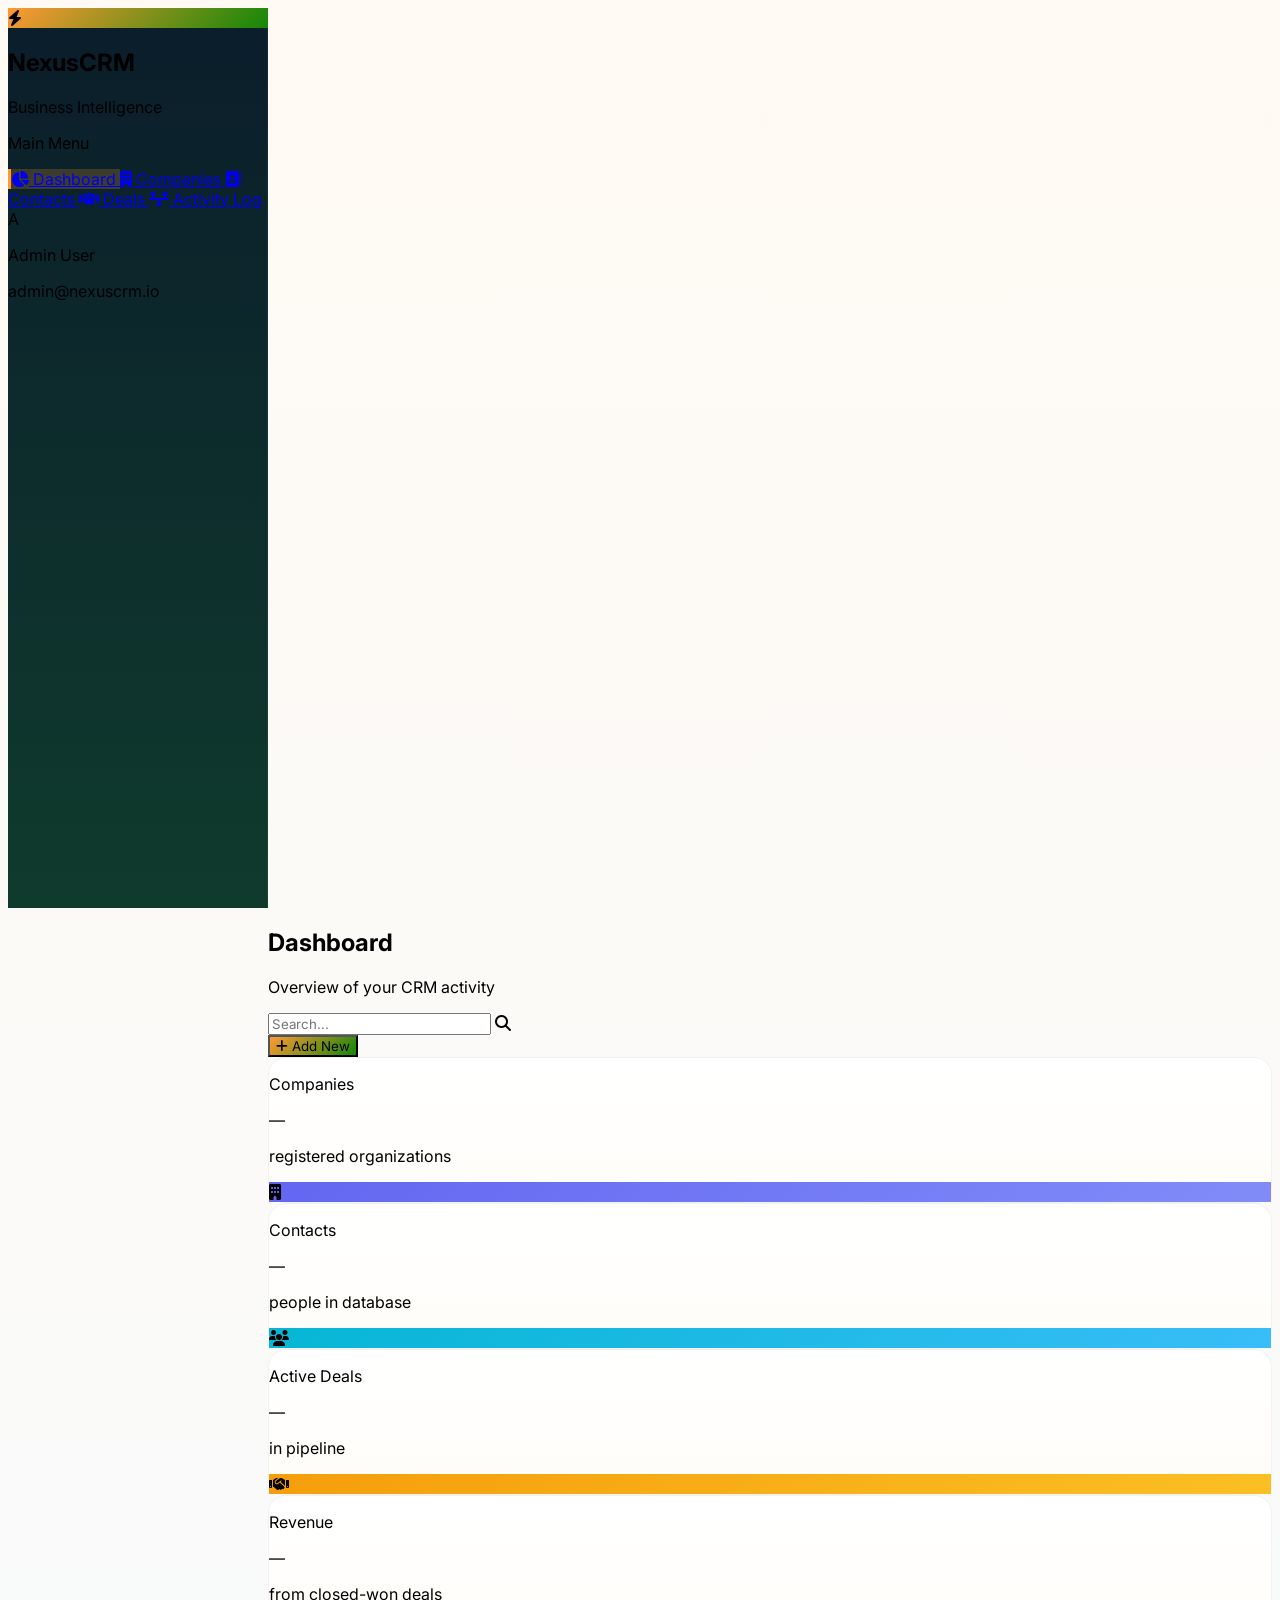
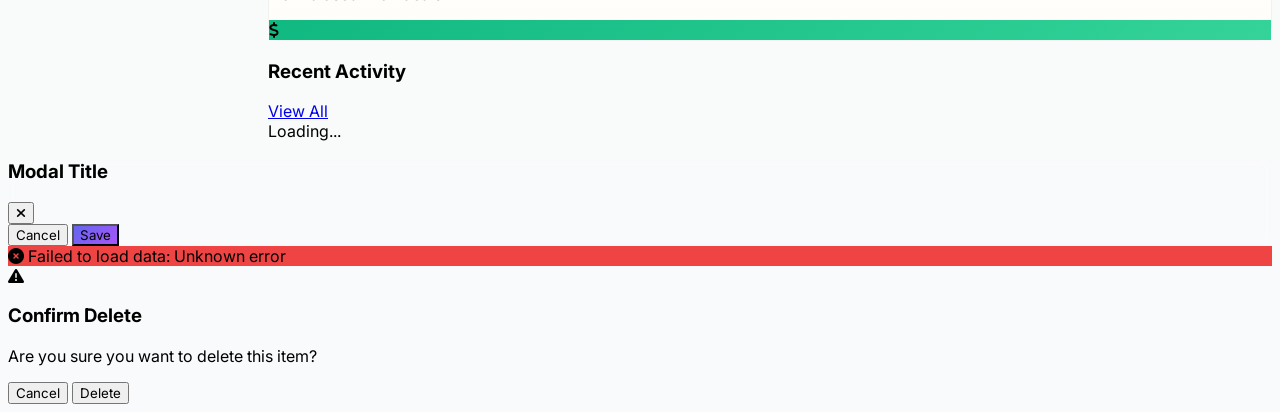
==== templates/index.html @ a03ee88f "Add NexusCRM application Co-authored-by: Copilot <223556219+Copilot@users.noreply.github.com>" ====
<!DOCTYPE html>
<html lang="en">
<head>
  <meta charset="UTF-8" />
  <meta name="viewport" content="width=device-width, initial-scale=1.0" />
  <title>NexusCRM — Customer Relationship Management</title>
  <meta name="description" content="NexusCRM is a modern customer relationship management platform to manage companies, contacts, deals, and interactions in one place." />
  <script src="/static/tailwind.js"></script>
  <link rel="stylesheet" href="/static/fontawesome.min.css" />
  <style>
    @import url('https://fonts.googleapis.com/css2?family=Inter:wght@300;400;500;600;700;800&display=swap');
  </style>
  <style>
    * { font-family: 'Inter', sans-serif; }
    :root {
      --sidebar-w: 260px;
      --accent: #ff9933;
      --accent-light: #ffd29a;
      --accent-dark: #d97706;
      --accent-green: #138808;
      --accent-ink: #1f2937;
    }
    body { background: linear-gradient(180deg, #fffaf3 0%, #f8fafc 100%); }
    #sidebar { width: var(--sidebar-w); min-height: 100vh; background: linear-gradient(180deg, #0b1d2b 0%, #0f3b2d 100%); box-shadow: inset -1px 0 0 rgba(255,255,255,0.06); }
    .nav-item { transition: all 0.2s ease; }
    .nav-item:hover, .nav-item.active { background: rgba(255,153,51,0.16); border-left: 3px solid var(--accent); }
    .nav-item.active { background: rgba(255,153,51,0.2); }
    .stat-card { background: linear-gradient(180deg, #ffffff 0%, #fffdf9 100%); border: 1px solid rgba(15,23,42,0.05); border-radius: 18px; transition: transform 0.2s, box-shadow 0.2s; }
    .stat-card:hover { transform: translateY(-3px); box-shadow: 0 15px 30px rgba(15,23,42,0.09); }
    .section { display: none; }
    .section.active { display: block; }
    /* Kanban */
    .kanban-col { min-height: 400px; transition: background 0.2s; }
    .kanban-col.drag-over { background: rgba(255,153,51,0.08) !important; border: 2px dashed var(--accent) !important; }
    .deal-card { cursor: grab; transition: transform 0.15s, box-shadow 0.15s; }
    .deal-card:hover { transform: translateY(-2px); box-shadow: 0 8px 22px rgba(15,23,42,0.1); }
    .deal-card.dragging { opacity: 0.4; cursor: grabbing; }
    /* Modal */
    #modal-overlay { backdrop-filter: blur(4px); }
    .modal-box { animation: slideUp 0.25s ease; }
    @keyframes slideUp { from { opacity:0; transform:translateY(20px); } to { opacity:1; transform:translateY(0); } }
    /* Table */
    .data-table th { font-size: 0.7rem; letter-spacing: 0.08em; text-transform: uppercase; }
    .data-table tbody tr { transition: background 0.15s; }
    .data-table tbody tr:hover { background: #fffaf2; }
    /* Scrollbar */
    ::-webkit-scrollbar { width: 6px; height: 6px; }
    ::-webkit-scrollbar-track { background: #f8fafc; }
    ::-webkit-scrollbar-thumb { background: #fbbf75; border-radius: 3px; }
    /* Toast */
    #toast { transition: all 0.3s ease; }
    /* Input focus */
    input:focus, select:focus, textarea:focus { outline: none; box-shadow: 0 0 0 3px rgba(255,153,51,0.15); }
    /* Interaction timeline */
    .timeline-item::before { content: ''; position: absolute; left: 19px; top: 48px; bottom: -12px; width: 2px; background: #f5d3a7; }
    .timeline-item:last-child::before { display: none; }
    /* Badge */
    .stage-badge { font-size: 0.65rem; font-weight: 600; letter-spacing: 0.05em; padding: 2px 8px; border-radius: 999px; }
  </style>
</head>
<body class="flex">

<!-- ═══════════════════════════════════════════════════
     SIDEBAR
═══════════════════════════════════════════════════ -->
<aside id="sidebar" class="fixed top-0 left-0 z-30 flex flex-col" style="width:var(--sidebar-w); height:100vh;">
  <!-- Logo -->
  <div class="px-6 py-6 border-b border-white/10">
    <div class="flex items-center gap-3">
      <div class="w-9 h-9 rounded-xl flex items-center justify-center" style="background:linear-gradient(135deg,#ff9933,#138808)">
        <i class="fa-solid fa-bolt text-white text-sm"></i>
      </div>
      <div>
        <h1 class="text-white font-bold text-lg leading-none">NexusCRM</h1>
        <p class="text-indigo-300 text-xs mt-0.5">Business Intelligence</p>
      </div>
    </div>
  </div>

  <!-- Nav -->
  <nav class="flex-1 px-3 py-4 space-y-1 overflow-y-auto">
    <p class="text-indigo-400 text-xs font-semibold px-3 pb-2 uppercase tracking-widest">Main Menu</p>
    <a href="#" class="nav-item active flex items-center gap-3 px-3 py-2.5 rounded-xl text-white text-sm font-medium" data-section="dashboard" id="nav-dashboard">
      <i class="fa-solid fa-chart-pie w-5 text-indigo-400"></i> Dashboard
    </a>
    <a href="#" class="nav-item flex items-center gap-3 px-3 py-2.5 rounded-xl text-slate-300 text-sm font-medium hover:text-white" data-section="companies" id="nav-companies">
      <i class="fa-solid fa-building w-5 text-indigo-400"></i> Companies
    </a>
    <a href="#" class="nav-item flex items-center gap-3 px-3 py-2.5 rounded-xl text-slate-300 text-sm font-medium hover:text-white" data-section="contacts" id="nav-contacts">
      <i class="fa-solid fa-address-book w-5 text-indigo-400"></i> Contacts
    </a>
    <a href="#" class="nav-item flex items-center gap-3 px-3 py-2.5 rounded-xl text-slate-300 text-sm font-medium hover:text-white" data-section="deals" id="nav-deals">
      <i class="fa-solid fa-handshake w-5 text-indigo-400"></i> Deals
    </a>
    <a href="#" class="nav-item flex items-center gap-3 px-3 py-2.5 rounded-xl text-slate-300 text-sm font-medium hover:text-white" data-section="interactions" id="nav-interactions">
      <i class="fa-solid fa-timeline w-5 text-indigo-400"></i> Activity Log
    </a>
  </nav>

  <!-- Footer -->
  <div class="px-4 py-4 border-t border-white/10">
    <div class="flex items-center gap-3 px-2">
      <div class="w-8 h-8 rounded-full bg-indigo-500 flex items-center justify-center text-white text-sm font-bold">A</div>
      <div class="flex-1 min-w-0">
        <p class="text-white text-sm font-medium truncate">Admin User</p>
        <p class="text-indigo-400 text-xs truncate">admin@nexuscrm.io</p>
      </div>
    </div>
  </div>
</aside>

<!-- ═══════════════════════════════════════════════════
     MAIN CONTENT
═══════════════════════════════════════════════════ -->
<main class="flex-1 flex flex-col min-h-screen" style="margin-left:var(--sidebar-w);">
  <!-- Top Bar -->
  <header class="sticky top-0 z-20 bg-white border-b border-slate-200 px-8 py-4 flex items-center justify-between">
    <div>
      <h2 id="page-title" class="text-xl font-bold text-slate-800">Dashboard</h2>
      <p id="page-subtitle" class="text-xs text-slate-500 mt-0.5">Overview of your CRM activity</p>
    </div>
    <div class="flex items-center gap-3">
      <div class="relative">
        <input id="global-search" type="text" placeholder="Search..." class="pl-9 pr-4 py-2 text-sm border border-slate-200 rounded-xl bg-slate-50 text-slate-700 w-52 focus:bg-white transition-all" />
        <i class="fa-solid fa-magnifying-glass absolute left-3 top-1/2 -translate-y-1/2 text-slate-400 text-xs"></i>
      </div>
      <button id="btn-quick-add" class="flex items-center gap-2 px-4 py-2 text-sm font-semibold text-white rounded-xl transition-all hover:opacity-90 active:scale-95" style="background:linear-gradient(135deg,#ff9933,#138808)">
        <i class="fa-solid fa-plus text-xs"></i> Add New
      </button>
    </div>
  </header>

  <div class="flex-1 p-8">

    <!-- ─── DASHBOARD SECTION ─────────────────────────── -->
    <section id="section-dashboard" class="section active">
      <!-- Stat Cards -->
      <div class="grid grid-cols-1 sm:grid-cols-2 xl:grid-cols-4 gap-5 mb-8">
        <div class="stat-card p-6 shadow-sm">
          <div class="flex items-start justify-between">
            <div>
              <p class="text-xs font-semibold text-slate-500 uppercase tracking-wider">Companies</p>
              <p id="stat-companies" class="text-3xl font-bold text-slate-800 mt-1">—</p>
              <p class="text-xs text-slate-400 mt-1">registered organizations</p>
            </div>
            <div class="w-12 h-12 rounded-2xl flex items-center justify-center" style="background:linear-gradient(135deg,#6366f1,#818cf8)">
              <i class="fa-solid fa-building text-white"></i>
            </div>
          </div>
        </div>
        <div class="stat-card p-6 shadow-sm">
          <div class="flex items-start justify-between">
            <div>
              <p class="text-xs font-semibold text-slate-500 uppercase tracking-wider">Contacts</p>
              <p id="stat-contacts" class="text-3xl font-bold text-slate-800 mt-1">—</p>
              <p class="text-xs text-slate-400 mt-1">people in database</p>
            </div>
            <div class="w-12 h-12 rounded-2xl flex items-center justify-center" style="background:linear-gradient(135deg,#06b6d4,#38bdf8)">
              <i class="fa-solid fa-users text-white"></i>
            </div>
          </div>
        </div>
        <div class="stat-card p-6 shadow-sm">
          <div class="flex items-start justify-between">
            <div>
              <p class="text-xs font-semibold text-slate-500 uppercase tracking-wider">Active Deals</p>
              <p id="stat-deals" class="text-3xl font-bold text-slate-800 mt-1">—</p>
              <p class="text-xs text-slate-400 mt-1">in pipeline</p>
            </div>
            <div class="w-12 h-12 rounded-2xl flex items-center justify-center" style="background:linear-gradient(135deg,#f59e0b,#fbbf24)">
              <i class="fa-solid fa-handshake text-white"></i>
            </div>
          </div>
        </div>
        <div class="stat-card p-6 shadow-sm">
          <div class="flex items-start justify-between">
            <div>
              <p class="text-xs font-semibold text-slate-500 uppercase tracking-wider">Revenue</p>
              <p id="stat-revenue" class="text-3xl font-bold text-slate-800 mt-1">—</p>
              <p class="text-xs text-slate-400 mt-1">from closed-won deals</p>
            </div>
            <div class="w-12 h-12 rounded-2xl flex items-center justify-center" style="background:linear-gradient(135deg,#10b981,#34d399)">
              <i class="fa-solid fa-dollar-sign text-white"></i>
            </div>
          </div>
        </div>
      </div>

      <!-- Recent Activity -->
      <div class="bg-white rounded-2xl shadow-sm overflow-hidden">
        <div class="px-6 py-4 border-b border-slate-100 flex items-center justify-between">
          <h3 class="font-semibold text-slate-800">Recent Activity</h3>
          <a href="#" class="text-indigo-600 text-xs font-medium hover:underline" data-section="interactions" onclick="navigateTo('interactions');return false;">View All</a>
        </div>
        <div id="recent-interactions-list" class="divide-y divide-slate-50">
          <div class="px-6 py-8 text-center text-slate-400 text-sm">Loading...</div>
        </div>
      </div>
    </section>

    <!-- ─── COMPANIES SECTION ──────────────────────────── -->
    <section id="section-companies" class="section">
      <div class="bg-white rounded-2xl shadow-sm overflow-hidden">
        <div class="px-6 py-4 border-b border-slate-100 flex items-center justify-between flex-wrap gap-3">
          <div class="flex items-center gap-3">
            <input id="companies-search" type="text" placeholder="Search companies..." class="pl-4 pr-4 py-2 text-sm border border-slate-200 rounded-xl bg-slate-50 w-60" />
          </div>
          <button id="btn-add-company" class="flex items-center gap-2 px-4 py-2 text-sm font-semibold text-white rounded-xl hover:opacity-90" style="background:#6366f1">
            <i class="fa-solid fa-plus text-xs"></i> Add Company
          </button>
        </div>
        <div class="overflow-x-auto">
          <table class="data-table w-full text-sm text-left">
            <thead class="bg-slate-50 text-slate-500">
              <tr>
                <th class="px-6 py-3 font-semibold">Company</th>
                <th class="px-6 py-3 font-semibold">Industry</th>
                <th class="px-6 py-3 font-semibold">Email</th>
                <th class="px-6 py-3 font-semibold">Phone</th>
                <th class="px-6 py-3 font-semibold">Website</th>
                <th class="px-6 py-3 font-semibold">Added</th>
                <th class="px-6 py-3 font-semibold text-right">Actions</th>
              </tr>
            </thead>
            <tbody id="companies-tbody" class="text-slate-700"></tbody>
          </table>
        </div>
        <div id="companies-empty" class="hidden px-6 py-12 text-center text-slate-400">
          <i class="fa-solid fa-building text-4xl mb-3 text-slate-200"></i>
          <p class="font-medium">No companies found</p>
          <p class="text-xs mt-1">Click "Add Company" to get started</p>
        </div>
      </div>
    </section>

    <!-- ─── CONTACTS SECTION ───────────────────────────── -->
    <section id="section-contacts" class="section">
      <div class="bg-white rounded-2xl shadow-sm overflow-hidden">
        <div class="px-6 py-4 border-b border-slate-100 flex items-center justify-between flex-wrap gap-3">
          <input id="contacts-search" type="text" placeholder="Search contacts..." class="pl-4 pr-4 py-2 text-sm border border-slate-200 rounded-xl bg-slate-50 w-60" />
          <button id="btn-add-contact" class="flex items-center gap-2 px-4 py-2 text-sm font-semibold text-white rounded-xl hover:opacity-90" style="background:#6366f1">
            <i class="fa-solid fa-plus text-xs"></i> Add Contact
          </button>
        </div>
        <div class="overflow-x-auto">
          <table class="data-table w-full text-sm text-left">
            <thead class="bg-slate-50 text-slate-500">
              <tr>
                <th class="px-6 py-3 font-semibold">Name</th>
                <th class="px-6 py-3 font-semibold">Company</th>
                <th class="px-6 py-3 font-semibold">Position</th>
                <th class="px-6 py-3 font-semibold">Email</th>
                <th class="px-6 py-3 font-semibold">Phone</th>
                <th class="px-6 py-3 font-semibold">Added</th>
                <th class="px-6 py-3 font-semibold text-right">Actions</th>
              </tr>
            </thead>
            <tbody id="contacts-tbody" class="text-slate-700"></tbody>
          </table>
        </div>
        <div id="contacts-empty" class="hidden px-6 py-12 text-center text-slate-400">
          <i class="fa-solid fa-address-book text-4xl mb-3 text-slate-200"></i>
          <p class="font-medium">No contacts found</p>
        </div>
      </div>
    </section>

    <!-- ─── DEALS SECTION ──────────────────────────────── -->
    <section id="section-deals" class="section">
      <div class="flex items-center justify-between mb-5">
        <div class="flex items-center gap-2 bg-white rounded-xl p-1 shadow-sm border border-slate-200">
          <button id="btn-kanban-view" onclick="setDealsView('kanban')" class="px-4 py-1.5 text-sm rounded-lg font-medium transition-all bg-indigo-600 text-white">
            <i class="fa-solid fa-table-columns mr-1.5"></i>Kanban
          </button>
          <button id="btn-table-view" onclick="setDealsView('table')" class="px-4 py-1.5 text-sm rounded-lg font-medium transition-all text-slate-500 hover:bg-slate-100">
            <i class="fa-solid fa-table-list mr-1.5"></i>Table
          </button>
        </div>
        <button id="btn-add-deal" class="flex items-center gap-2 px-4 py-2 text-sm font-semibold text-white rounded-xl hover:opacity-90" style="background:#6366f1">
          <i class="fa-solid fa-plus text-xs"></i> Add Deal
        </button>
      </div>

      <!-- Kanban Board -->
      <div id="deals-kanban" class="grid grid-cols-5 gap-4 overflow-x-auto pb-4">
        <!-- Populated by JS -->
      </div>

      <!-- Table View -->
      <div id="deals-table-view" class="hidden bg-white rounded-2xl shadow-sm overflow-hidden">
        <div class="overflow-x-auto">
          <table class="data-table w-full text-sm text-left">
            <thead class="bg-slate-50 text-slate-500">
              <tr>
                <th class="px-6 py-3 font-semibold">Deal Title</th>
                <th class="px-6 py-3 font-semibold">Company</th>
                <th class="px-6 py-3 font-semibold">Contact</th>
                <th class="px-6 py-3 font-semibold">Value</th>
                <th class="px-6 py-3 font-semibold">Stage</th>
                <th class="px-6 py-3 font-semibold">Close Date</th>
                <th class="px-6 py-3 font-semibold text-right">Actions</th>
              </tr>
            </thead>
            <tbody id="deals-tbody" class="text-slate-700"></tbody>
          </table>
        </div>
      </div>
    </section>

    <!-- ─── INTERACTIONS SECTION ───────────────────────── -->
    <section id="section-interactions" class="section">
      <div class="flex items-center justify-between mb-5">
        <div class="flex items-center gap-2 flex-wrap">
          <span class="text-sm text-slate-500 font-medium">Filter:</span>
          <button class="filter-btn px-3 py-1.5 text-xs font-semibold rounded-full bg-indigo-600 text-white" data-filter="all">All</button>
          <button class="filter-btn px-3 py-1.5 text-xs font-semibold rounded-full bg-white text-slate-600 border border-slate-200 hover:bg-slate-50" data-filter="call"><i class="fa-solid fa-phone mr-1"></i>Call</button>
          <button class="filter-btn px-3 py-1.5 text-xs font-semibold rounded-full bg-white text-slate-600 border border-slate-200 hover:bg-slate-50" data-filter="email"><i class="fa-solid fa-envelope mr-1"></i>Email</button>
          <button class="filter-btn px-3 py-1.5 text-xs font-semibold rounded-full bg-white text-slate-600 border border-slate-200 hover:bg-slate-50" data-filter="meeting"><i class="fa-solid fa-video mr-1"></i>Meeting</button>
          <button class="filter-btn px-3 py-1.5 text-xs font-semibold rounded-full bg-white text-slate-600 border border-slate-200 hover:bg-slate-50" data-filter="note"><i class="fa-solid fa-note-sticky mr-1"></i>Note</button>
        </div>
        <button id="btn-add-interaction" class="flex items-center gap-2 px-4 py-2 text-sm font-semibold text-white rounded-xl hover:opacity-90" style="background:#6366f1">
          <i class="fa-solid fa-plus text-xs"></i> Log Activity
        </button>
      </div>
      <div id="interactions-timeline" class="space-y-2 max-w-4xl"></div>
      <div id="interactions-empty" class="hidden text-center py-16 text-slate-400">
        <i class="fa-solid fa-timeline text-5xl mb-4 text-slate-200"></i>
        <p class="font-medium text-slate-500">No activity logged yet</p>
      </div>
    </section>

  </div><!-- /p-8 -->
</main>

<!-- ═══════════════════════════════════════════════════
     MODAL OVERLAY
═══════════════════════════════════════════════════ -->
<div id="modal-overlay" class="fixed inset-0 z-50 hidden bg-black/40 flex items-center justify-center p-4">
  <div id="modal-box" class="modal-box bg-white rounded-2xl shadow-2xl w-full max-w-lg max-h-[90vh] flex flex-col">
    <div class="px-6 py-4 border-b border-slate-100 flex items-center justify-between">
      <h3 id="modal-title" class="text-lg font-bold text-slate-800">Modal Title</h3>
      <button id="modal-close" class="w-8 h-8 rounded-full bg-slate-100 hover:bg-slate-200 flex items-center justify-center text-slate-500 transition-colors">
        <i class="fa-solid fa-xmark"></i>
      </button>
    </div>
    <div id="modal-body" class="px-6 py-5 overflow-y-auto flex-1 space-y-4">
      <!-- Dynamic form content -->
    </div>
    <div class="px-6 py-4 border-t border-slate-100 flex gap-3 justify-end">
      <button id="modal-cancel" class="px-5 py-2 text-sm font-medium text-slate-600 bg-slate-100 rounded-xl hover:bg-slate-200 transition-colors">Cancel</button>
      <button id="modal-submit" class="px-5 py-2 text-sm font-semibold text-white rounded-xl hover:opacity-90 transition-all active:scale-95" style="background:linear-gradient(135deg,#6366f1,#a855f7)">Save</button>
    </div>
  </div>
</div>

<!-- ═══════════════════════════════════════════════════
     TOAST NOTIFICATION
═══════════════════════════════════════════════════ -->
<div id="toast" class="fixed bottom-6 right-6 z-[100] hidden">
  <div id="toast-inner" class="flex items-center gap-3 px-5 py-3 rounded-2xl shadow-xl text-sm font-medium text-white min-w-[220px]">
    <i id="toast-icon" class="fa-solid"></i>
    <span id="toast-msg"></span>
  </div>
</div>

<!-- ═══════════════════════════════════════════════════
     CONFIRM DIALOG
═══════════════════════════════════════════════════ -->
<div id="confirm-overlay" class="fixed inset-0 z-[60] hidden bg-black/40 flex items-center justify-center p-4">
  <div class="bg-white rounded-2xl shadow-2xl w-full max-w-sm p-6 text-center" style="animation:slideUp 0.2s ease">
    <div class="w-14 h-14 bg-red-100 rounded-full flex items-center justify-center mx-auto mb-4">
      <i class="fa-solid fa-triangle-exclamation text-red-500 text-xl"></i>
    </div>
    <h3 class="font-bold text-slate-800 text-lg mb-1">Confirm Delete</h3>
    <p id="confirm-msg" class="text-slate-500 text-sm mb-6">Are you sure you want to delete this item?</p>
    <div class="flex gap-3 justify-center">
      <button id="confirm-cancel" class="px-5 py-2 rounded-xl text-sm font-medium bg-slate-100 text-slate-700 hover:bg-slate-200">Cancel</button>
      <button id="confirm-ok" class="px-5 py-2 rounded-xl text-sm font-semibold text-white bg-red-500 hover:bg-red-600">Delete</button>
    </div>
  </div>
</div>

<script src="/static/app.js"></script>
</body>
</html>
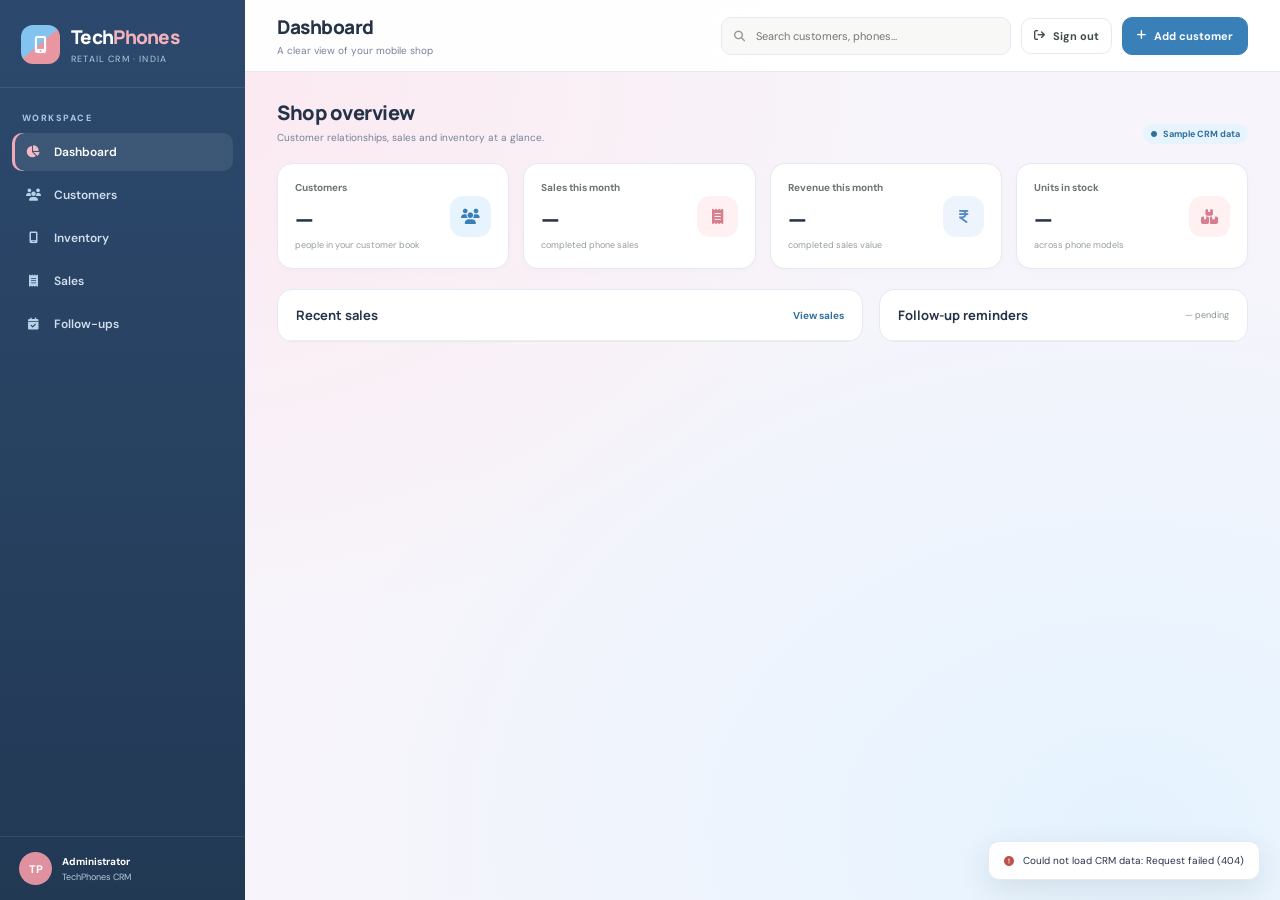
==== commit 884c20db: "Replace CRM app with TechPhones CRM Co-authored-by: Copilot <223556219+Copilot@users.noreply.github." ====
--- a/templates/index.html
+++ b/templates/index.html
@@ -3,383 +3,124 @@
 <head>
   <meta charset="UTF-8" />
   <meta name="viewport" content="width=device-width, initial-scale=1.0" />
-  <title>NexusCRM — Customer Relationship Management</title>
-  <meta name="description" content="NexusCRM is a modern customer relationship management platform to manage companies, contacts, deals, and interactions in one place." />
-  <script src="/static/tailwind.js"></script>
+  <meta name="theme-color" content="#263f60" />
+  <title>TechPhones CRM — Mobile Shop Manager</title>
+  <meta name="description" content="A customer relationship manager for an Indian mobile phone shop." />
   <link rel="stylesheet" href="/static/fontawesome.min.css" />
   <style>
-    @import url('https://fonts.googleapis.com/css2?family=Inter:wght@300;400;500;600;700;800&display=swap');
-  </style>
-  <style>
-    * { font-family: 'Inter', sans-serif; }
-    :root {
-      --sidebar-w: 260px;
-      --accent: #ff9933;
-      --accent-light: #ffd29a;
-      --accent-dark: #d97706;
-      --accent-green: #138808;
-      --accent-ink: #1f2937;
-    }
-    body { background: linear-gradient(180deg, #fffaf3 0%, #f8fafc 100%); }
-    #sidebar { width: var(--sidebar-w); min-height: 100vh; background: linear-gradient(180deg, #0b1d2b 0%, #0f3b2d 100%); box-shadow: inset -1px 0 0 rgba(255,255,255,0.06); }
-    .nav-item { transition: all 0.2s ease; }
-    .nav-item:hover, .nav-item.active { background: rgba(255,153,51,0.16); border-left: 3px solid var(--accent); }
-    .nav-item.active { background: rgba(255,153,51,0.2); }
-    .stat-card { background: linear-gradient(180deg, #ffffff 0%, #fffdf9 100%); border: 1px solid rgba(15,23,42,0.05); border-radius: 18px; transition: transform 0.2s, box-shadow 0.2s; }
-    .stat-card:hover { transform: translateY(-3px); box-shadow: 0 15px 30px rgba(15,23,42,0.09); }
-    .section { display: none; }
-    .section.active { display: block; }
-    /* Kanban */
-    .kanban-col { min-height: 400px; transition: background 0.2s; }
-    .kanban-col.drag-over { background: rgba(255,153,51,0.08) !important; border: 2px dashed var(--accent) !important; }
-    .deal-card { cursor: grab; transition: transform 0.15s, box-shadow 0.15s; }
-    .deal-card:hover { transform: translateY(-2px); box-shadow: 0 8px 22px rgba(15,23,42,0.1); }
-    .deal-card.dragging { opacity: 0.4; cursor: grabbing; }
-    /* Modal */
-    #modal-overlay { backdrop-filter: blur(4px); }
-    .modal-box { animation: slideUp 0.25s ease; }
-    @keyframes slideUp { from { opacity:0; transform:translateY(20px); } to { opacity:1; transform:translateY(0); } }
-    /* Table */
-    .data-table th { font-size: 0.7rem; letter-spacing: 0.08em; text-transform: uppercase; }
-    .data-table tbody tr { transition: background 0.15s; }
-    .data-table tbody tr:hover { background: #fffaf2; }
-    /* Scrollbar */
-    ::-webkit-scrollbar { width: 6px; height: 6px; }
-    ::-webkit-scrollbar-track { background: #f8fafc; }
-    ::-webkit-scrollbar-thumb { background: #fbbf75; border-radius: 3px; }
-    /* Toast */
-    #toast { transition: all 0.3s ease; }
-    /* Input focus */
-    input:focus, select:focus, textarea:focus { outline: none; box-shadow: 0 0 0 3px rgba(255,153,51,0.15); }
-    /* Interaction timeline */
-    .timeline-item::before { content: ''; position: absolute; left: 19px; top: 48px; bottom: -12px; width: 2px; background: #f5d3a7; }
-    .timeline-item:last-child::before { display: none; }
-    /* Badge */
-    .stage-badge { font-size: 0.65rem; font-weight: 600; letter-spacing: 0.05em; padding: 2px 8px; border-radius: 999px; }
+    @import url('https://fonts.googleapis.com/css2?family=DM+Sans:wght@400;500;600;700;800&family=Manrope:wght@500;600;700;800&display=swap');
+    :root{--ink:#17231d;--muted:#758078;--green:#176b45;--deep:#143b2b;--saffron:#f39439;--line:#e9ece6;--canvas:#f7f8f5;--sidebar:245px}
+    *{box-sizing:border-box}body{margin:0;background:var(--canvas);color:var(--ink);font:14px 'DM Sans',sans-serif}button,input,select,textarea{font:inherit}button{cursor:pointer}button:focus-visible,input:focus-visible,select:focus-visible,textarea:focus-visible{outline:3px solid #f3943966;outline-offset:2px}
+    .sidebar{position:fixed;inset:0 auto 0 0;z-index:20;width:var(--sidebar);display:flex;flex-direction:column;background:linear-gradient(180deg,#133929,#102b22);color:white}
+    .brand{display:flex;align-items:center;gap:11px;padding:24px 21px 22px;border-bottom:1px solid #ffffff16}.brand-icon{width:39px;height:39px;display:grid;place-items:center;border-radius:12px;background:linear-gradient(140deg,#f6a04c 0 48%,#13804e 49%);font-size:17px}
+    .brand-name{font:800 19px 'Manrope',sans-serif;letter-spacing:-.7px}.brand-name span{color:#fac184}.brand-sub{margin-top:3px;color:#a6c4b1;font-size:9px;letter-spacing:.13em;text-transform:uppercase}
+    .nav-label{padding:24px 22px 9px;color:#89ad96;font-size:9px;font-weight:800;letter-spacing:.16em;text-transform:uppercase}.nav{display:grid;gap:5px;padding:0 12px}.nav button{width:100%;display:flex;align-items:center;gap:12px;padding:11px 12px;border:0;border-radius:10px;background:transparent;color:#c5d6c9;text-align:left;font-size:12px;font-weight:600;transition:.15s}.nav button i{width:18px;color:#aac7b3;text-align:center}.nav button:hover,.nav button.active{background:#ffffff16;color:#fff}.nav button.active{box-shadow:inset 3px 0 #f4a458}.nav button.active i{color:#ffc17e}
+    .side-spacer{flex:1}.side-info{margin:12px;padding:13px;border:1px solid #ffffff19;border-radius:12px;background:#ffffff09}.side-info-title{font-size:10px;font-weight:700}.side-info p{margin:6px 0 0;color:#a7c0ad;font-size:9px;line-height:1.55}.profile{display:flex;align-items:center;gap:10px;padding:15px 19px;border-top:1px solid #ffffff16}.avatar{width:33px;height:33px;display:grid;place-items:center;border-radius:50%;background:#df9454;color:#fff;font-size:11px;font-weight:800}.profile strong{display:block;font-size:10px}.profile span{display:block;margin-top:3px;color:#a7c0ad;font-size:9px}
+    .main{min-height:100vh;margin-left:var(--sidebar)}.topbar{position:sticky;z-index:10;top:0;height:72px;display:flex;align-items:center;justify-content:space-between;gap:20px;padding:0 32px;border-bottom:1px solid var(--line);background:#ffffffed;backdrop-filter:blur(14px)}.page-title{margin:0;font:800 19px 'Manrope',sans-serif;letter-spacing:-.5px}.page-subtitle{margin:4px 0 0;color:var(--muted);font-size:10px}.top-actions{display:flex;align-items:center;gap:10px}.search-wrap{position:relative;width:min(290px,32vw)}.search-wrap i{position:absolute;top:50%;left:13px;color:#929b94;transform:translateY(-50%);font-size:11px}.search-wrap input{width:100%;height:38px;padding:0 12px 0 34px;border:1px solid var(--line);border-radius:10px;background:#f8f9f6;font-size:11px}.btn-primary,.btn-secondary,.btn-small{display:inline-flex;align-items:center;justify-content:center;gap:8px;border-radius:10px;font-size:11px;font-weight:700;transition:.15s}.btn-primary{min-height:38px;padding:0 14px;border:1px solid var(--green);background:var(--green);color:white}.btn-primary:hover{background:#105335}.btn-secondary{min-height:36px;padding:0 12px;border:1px solid var(--line);background:#fff;color:#405047}.btn-secondary:hover{border-color:#b9cbbd;background:#f8fbf7}.btn-small{min-height:29px;padding:0 9px;border:1px solid var(--line);background:#fff;color:#44554a;font-size:10px}.btn-small:hover{border-color:#a6c4ae;color:var(--green)}.content{max-width:1450px;margin:auto;padding:27px 32px 55px}.section{display:none}.section.active{display:block}.section-head{display:flex;align-items:flex-end;justify-content:space-between;gap:15px;margin-bottom:19px}.section-head h2{margin:0;font:800 20px 'Manrope',sans-serif;letter-spacing:-.5px}.section-head p{margin:5px 0 0;color:var(--muted);font-size:10px}
+    .stats{display:grid;grid-template-columns:repeat(4,minmax(0,1fr));gap:14px;margin-bottom:20px}.stat{display:flex;align-items:center;justify-content:space-between;min-height:105px;padding:17px;border:1px solid var(--line);border-radius:15px;background:#fff;box-shadow:0 2px 6px #17231d05}.stat-label{color:#69766d;font-size:10px;font-weight:700}.stat-value{margin-top:8px;font:800 24px 'Manrope',sans-serif;letter-spacing:-.8px}.stat-note{margin-top:4px;color:#959f97;font-size:9px}.stat-icon{width:41px;height:41px;display:grid;place-items:center;border-radius:13px;background:#edf6ef;color:var(--green);font-size:15px}.stat:nth-child(2) .stat-icon{background:#fff2e6;color:#cb762e}.stat:nth-child(3) .stat-icon{background:#eff2fc;color:#6471c9}.stat:nth-child(4) .stat-icon{background:#fff1ed;color:#c96c4b}
+    .dashboard-grid{display:grid;grid-template-columns:minmax(0,1.35fr) minmax(290px,.85fr);gap:16px}.panel{overflow:hidden;border:1px solid var(--line);border-radius:15px;background:white}.panel-head{display:flex;align-items:center;justify-content:space-between;gap:12px;padding:16px 18px;border-bottom:1px solid #eff0ec}.panel-head h3{margin:0;font:700 13px 'Manrope',sans-serif}.panel-head span{color:#89938c;font-size:9px}.panel-body{padding:0 18px}.sale-row,.follow-row{display:flex;align-items:center;gap:12px;padding:13px 0;border-bottom:1px solid #f0f1ed}.sale-row:last-child,.follow-row:last-child{border-bottom:0}.row-icon{width:34px;height:34px;flex:0 0 34px;display:grid;place-items:center;border-radius:11px;background:#eff6ef;color:var(--green);font-size:12px}.row-main{flex:1;min-width:0}.row-main strong{display:block;overflow:hidden;font-size:10px;text-overflow:ellipsis;white-space:nowrap}.row-main span{display:block;overflow:hidden;margin-top:4px;color:#8a948c;font-size:9px;text-overflow:ellipsis;white-space:nowrap}.row-right{text-align:right}.row-right strong{display:block;font-size:10px}.row-right span{display:block;margin-top:4px;color:#89938c;font-size:9px}.pill{display:inline-flex;align-items:center;padding:4px 8px;border-radius:99px;background:#eff6ef;color:#266946;font-size:9px;font-weight:700}.pill.warning{background:#fff2e5;color:#a76423}.pill.muted{background:#f0f1ee;color:#727a73}.dashboard-alert{display:flex;align-items:center;gap:9px;margin-top:15px;padding:11px 13px;border-radius:10px;background:#fff7ed;color:#875729;font-size:10px}.dashboard-alert[hidden]{display:none}.dashboard-alert i{color:#df9143}
+    .toolbar{display:flex;align-items:center;gap:8px}.toolbar select,.toolbar input{height:35px;padding:0 11px;border:1px solid var(--line);border-radius:9px;background:#fff;color:#4b584e;font-size:10px}.table-wrap{overflow:auto;border:1px solid var(--line);border-radius:14px;background:#fff}.data-table{width:100%;border-collapse:collapse;white-space:nowrap}.data-table th{padding:12px 15px;border-bottom:1px solid var(--line);background:#fbfcfa;color:#849087;text-align:left;font-size:8px;letter-spacing:.12em;text-transform:uppercase}.data-table td{padding:12px 15px;border-bottom:1px solid #f0f1ed;color:#3b4940;font-size:10px}.data-table tbody tr:last-child td{border-bottom:0}.data-table tbody tr:hover{background:#fcfdfb}.table-primary{font-weight:700;color:var(--ink)!important}.table-secondary{margin-top:3px;color:#8a958d;font-size:9px}.table-actions{display:flex;align-items:center;gap:6px}.link-button{padding:0;border:0;background:none;color:var(--green);font-size:10px;font-weight:700}.link-button:hover{text-decoration:underline}.empty{padding:42px 18px;color:#7f8981;text-align:center;font-size:11px}.empty i{display:block;margin-bottom:9px;color:#bdc9be;font-size:22px}.low-stock{color:#bc633f;font-weight:700}
+    .overlay{position:fixed;z-index:40;inset:0;display:grid;place-items:center;padding:18px;background:#10201778;opacity:0;pointer-events:none;transition:opacity .18s}.overlay.open{opacity:1;pointer-events:auto}.modal{width:min(580px,100%);max-height:calc(100vh - 36px);overflow:auto;padding:22px;border:1px solid #edf0eb;border-radius:17px;background:#fff;box-shadow:0 25px 70px #10201735;transform:translateY(8px);transition:transform .18s}.overlay.open .modal{transform:translateY(0)}.modal-head{display:flex;align-items:flex-start;justify-content:space-between;gap:12px;margin-bottom:19px}.modal-head h2{margin:0;font:800 18px 'Manrope',sans-serif}.modal-head p{margin:5px 0 0;color:var(--muted);font-size:10px}.close{width:32px;height:32px;border:0;border-radius:9px;background:#f2f4f0;color:#526057}.form-grid{display:grid;grid-template-columns:1fr 1fr;gap:12px}.field{display:grid;gap:6px}.field.full{grid-column:1/-1}.field label{color:#506056;font-size:9px;font-weight:700}.field input,.field select,.field textarea{width:100%;min-height:38px;padding:9px 10px;border:1px solid #e1e6df;border-radius:9px;background:#fff;color:#243128;font-size:10px}.field textarea{min-height:67px;resize:vertical}.modal-actions{display:flex;justify-content:flex-end;gap:8px;margin-top:18px}.toast{position:fixed;z-index:60;right:20px;bottom:20px;display:flex;align-items:center;gap:9px;max-width:min(360px,calc(100vw - 32px));padding:12px 15px;border:1px solid var(--line);border-radius:11px;background:white;box-shadow:0 9px 30px #17231d1a;font-size:10px;opacity:0;pointer-events:none;transform:translateY(8px);transition:.18s}.toast.show{opacity:1;transform:translateY(0)}.toast i{color:var(--green)}.toast.error i{color:#bd5348}
+    @media(max-width:980px){:root{--sidebar:210px}.content{padding:23px 20px}.topbar{padding:0 20px}.stats{grid-template-columns:repeat(2,minmax(0,1fr))}.dashboard-grid{grid-template-columns:1fr}.side-info{display:none}}
+    @media(max-width:680px){:root{--sidebar:0px}.sidebar{inset:auto 0 0;width:100%;height:62px;flex-direction:row;align-items:center;justify-content:center}.brand,.nav-label,.side-spacer,.side-info,.profile{display:none}.nav{width:100%;grid-template-columns:repeat(5,1fr);gap:0;padding:4px}.nav button{height:52px;flex-direction:column;justify-content:center;gap:3px;padding:4px 2px;border-radius:8px;font-size:8px}.nav button i{font-size:14px}.nav button.active{box-shadow:inset 0 2px #f4a458}.main{padding-bottom:62px}.topbar{height:64px;padding:0 14px}.page-title{font-size:16px}.page-subtitle{font-size:9px}.search-wrap{width:36px}.search-wrap input{height:36px;padding:0;font-size:0;background:transparent}.search-wrap i{left:12px}.search-wrap.open{position:absolute;left:14px;right:112px;width:auto;z-index:3}.search-wrap.open input{padding:0 10px 0 34px;background:white;font-size:10px}.top-actions{gap:7px}.topbar .btn-primary{width:36px;min-width:36px;padding:0;font-size:0}.topbar .btn-primary i{font-size:12px}.topbar #logout-button{width:36px;min-width:36px;padding:0;font-size:0}.topbar #logout-button i{font-size:12px}.content{padding:19px 13px 28px}.stats{gap:9px}.stat{min-height:91px;padding:12px}.stat-value{font-size:20px}.stat-icon{width:34px;height:34px}.section-head{align-items:flex-start}.section-head h2{font-size:18px}.section-head p{max-width:245px;line-height:1.5}.toolbar{flex-wrap:wrap;justify-content:flex-end}.toolbar input{max-width:130px}.data-table th,.data-table td{padding:10px 11px}.form-grid{grid-template-columns:1fr}.field.full{grid-column:auto}.modal{padding:18px}.dashboard-grid{gap:12px}.panel-body{padding:0 12px}.panel-head{padding:14px 13px}}
+    :root{--ink:#253348;--muted:#758399;--green:#397fb8;--deep:#263f60;--saffron:#e996a3;--line:#e4e9f2;--canvas:#f7f5fb}
+    body{background:radial-gradient(ellipse at 12% 8%,#fce8ef 0,transparent 48%),radial-gradient(ellipse at 88% 92%,#e5f3ff 0,transparent 52%),#f7f5fb;background-attachment:fixed}
+    button:focus-visible,input:focus-visible,select:focus-visible,textarea:focus-visible{outline-color:#78b9e866}
+    .sidebar{background:linear-gradient(180deg,#2c496d,#223954)}
+    .brand-icon{background:linear-gradient(140deg,#82c4ef 0 48%,#e996a3 49%)}
+    .brand-name span{color:#f2b1bc}
+    .brand-sub,.side-info p,.profile span{color:#b4cbe0}
+    .nav-label{color:#a7c7e4}
+    .nav button{color:#d1dfed}
+    .nav button i{color:#b6d2e8}
+    .nav button.active{box-shadow:inset 3px 0 #f2a9b5}
+    .nav button.active i{color:#f4bac4}
+    .avatar{background:#df91a0}
+    .btn-primary:hover{background:#2f6f9f}
+    .btn-secondary:hover{border-color:#b9d5ea;background:#f3f9fd}
+    .btn-small:hover{border-color:#b1d3eb}
+    .stat-icon{background:#e8f4fd}
+    .stat:nth-child(2) .stat-icon{background:#fff0f2;color:#d77e8e}
+    .stat:nth-child(3) .stat-icon{background:#edf4fc;color:#5789c5}
+    .stat:nth-child(4) .stat-icon{background:#fff0f2;color:#d77e8e}
+    .row-icon{background:#e8f4fd}
+    .pill{background:#e8f4fd;color:#2f6f9f}
+    .pill.warning{background:#fff0f2;color:#b85f70}
+    .dashboard-alert{background:#fff0f2;color:#9e5261}
+    .dashboard-alert i{color:#d77e8e}
+    .link-button{color:#2f6f9f}
+    .empty i{color:#a9c8e1}
+    .low-stock{color:#b85f70}
+    .toast i{color:#4a98d2}
+    @media(max-width:680px){.nav button.active{box-shadow:inset 0 2px #f2a9b5}}
   </style>
 </head>
-<body class="flex">
+<body>
+  <aside class="sidebar">
+    <div class="brand"><div class="brand-icon"><i class="fa-solid fa-mobile-screen-button"></i></div><div><div class="brand-name">Tech<span>Phones</span></div><div class="brand-sub">Retail CRM · India</div></div></div>
+    <div class="nav-label">Workspace</div>
+    <nav class="nav" aria-label="CRM sections">
+      <button class="active" data-section="dashboard"><i class="fa-solid fa-chart-pie"></i>Dashboard</button>
+      <button data-section="customers"><i class="fa-solid fa-users"></i>Customers</button>
+      <button data-section="inventory"><i class="fa-solid fa-mobile-screen"></i>Inventory</button>
+      <button data-section="sales"><i class="fa-solid fa-receipt"></i>Sales</button>
+      <button data-section="followups"><i class="fa-solid fa-calendar-check"></i>Follow-ups</button>
+    </nav>
+    <div class="side-spacer"></div>
+    <div class="profile"><div class="avatar">TP</div><div><strong>Administrator</strong><span>TechPhones CRM</span></div></div>
+  </aside>
 
-<!-- ═══════════════════════════════════════════════════
-     SIDEBAR
-═══════════════════════════════════════════════════ -->
-<aside id="sidebar" class="fixed top-0 left-0 z-30 flex flex-col" style="width:var(--sidebar-w); height:100vh;">
-  <!-- Logo -->
-  <div class="px-6 py-6 border-b border-white/10">
-    <div class="flex items-center gap-3">
-      <div class="w-9 h-9 rounded-xl flex items-center justify-center" style="background:linear-gradient(135deg,#ff9933,#138808)">
-        <i class="fa-solid fa-bolt text-white text-sm"></i>
+  <main class="main">
+    <header class="topbar">
+      <div><h1 class="page-title" id="page-title">Dashboard</h1><p class="page-subtitle" id="page-subtitle">A clear view of your mobile shop</p></div>
+      <div class="top-actions">
+        <label class="search-wrap" id="search-wrap"><i class="fa-solid fa-magnifying-glass"></i><input id="global-search" type="search" placeholder="Search customers, phones..." aria-label="Search current section" /></label>
+        <button class="btn-secondary" id="logout-button" type="button"><i class="fa-solid fa-arrow-right-from-bracket"></i><span>Sign out</span></button>
+        <button class="btn-primary" id="add-button"><i class="fa-solid fa-plus"></i><span id="add-button-label">Add customer</span></button>
       </div>
-      <div>
-        <h1 class="text-white font-bold text-lg leading-none">NexusCRM</h1>
-        <p class="text-indigo-300 text-xs mt-0.5">Business Intelligence</p>
-      </div>
+    </header>
+
+    <div class="content">
+      <section class="section active" id="section-dashboard">
+        <div class="section-head"><div><h2>Shop overview</h2><p>Customer relationships, sales and inventory at a glance.</p></div><span class="pill"><i class="fa-solid fa-circle" style="font-size:6px;margin-right:6px"></i>Sample CRM data</span></div>
+        <div class="stats">
+          <article class="stat"><div><div class="stat-label">Customers</div><div class="stat-value" id="stat-customers">—</div><div class="stat-note">people in your customer book</div></div><div class="stat-icon"><i class="fa-solid fa-users"></i></div></article>
+          <article class="stat"><div><div class="stat-label">Sales this month</div><div class="stat-value" id="stat-sales">—</div><div class="stat-note">completed phone sales</div></div><div class="stat-icon"><i class="fa-solid fa-receipt"></i></div></article>
+          <article class="stat"><div><div class="stat-label">Revenue this month</div><div class="stat-value" id="stat-revenue">—</div><div class="stat-note">completed sales value</div></div><div class="stat-icon"><i class="fa-solid fa-indian-rupee-sign"></i></div></article>
+          <article class="stat"><div><div class="stat-label">Units in stock</div><div class="stat-value" id="stat-stock">—</div><div class="stat-note" id="stat-stock-note">across phone models</div></div><div class="stat-icon"><i class="fa-solid fa-boxes-stacked"></i></div></article>
+        </div>
+        <div class="dashboard-grid">
+          <article class="panel"><div class="panel-head"><h3>Recent sales</h3><button class="link-button" data-go="sales">View sales</button></div><div class="panel-body" id="recent-sales"></div></article>
+          <article class="panel"><div class="panel-head"><h3>Follow-up reminders</h3><span id="pending-count">— pending</span></div><div class="panel-body" id="upcoming-followups"></div></article>
+        </div>
+        <div class="dashboard-alert" id="stock-alert" hidden><i class="fa-solid fa-triangle-exclamation"></i><span id="stock-alert-text"></span><button class="link-button" data-go="inventory">Check inventory</button></div>
+      </section>
+
+      <section class="section" id="section-customers">
+        <div class="section-head"><div><h2>Customer book</h2><p>Keep customer details, preferences and purchase history together.</p></div><button class="btn-primary" data-action="customer"><i class="fa-solid fa-user-plus"></i> Add customer</button></div>
+        <div class="table-wrap"><table class="data-table"><thead><tr><th>Customer</th><th>Contact</th><th>Location</th><th>Brand interest</th><th>Purchases</th><th>Lifetime value</th><th>Actions</th></tr></thead><tbody id="customers-table"></tbody></table><div class="empty" id="customers-empty" hidden><i class="fa-solid fa-users"></i>No customers match your search.</div></div>
+      </section>
+
+      <section class="section" id="section-inventory">
+        <div class="section-head"><div><h2>Phone inventory</h2><p>Track models, selling prices and available stock at your shop.</p></div><button class="btn-primary" data-action="product"><i class="fa-solid fa-plus"></i> Add phone</button></div>
+        <div class="table-wrap"><table class="data-table"><thead><tr><th>Phone</th><th>Variant</th><th>Price</th><th>Stock</th><th>Display / camera</th><th>Actions</th></tr></thead><tbody id="inventory-table"></tbody></table><div class="empty" id="inventory-empty" hidden><i class="fa-solid fa-box-open"></i>No phones match your search.</div></div>
+      </section>
+
+      <section class="section" id="section-sales">
+        <div class="section-head"><div><h2>Sales register</h2><p>Record phone purchases against customers and keep a sales history.</p></div><button class="btn-primary" data-action="sale"><i class="fa-solid fa-plus"></i> Record sale</button></div>
+        <div class="table-wrap"><table class="data-table"><thead><tr><th>Sale</th><th>Customer</th><th>Phone</th><th>Qty</th><th>Total</th><th>Payment</th><th>Date</th></tr></thead><tbody id="sales-table"></tbody></table><div class="empty" id="sales-empty" hidden><i class="fa-solid fa-receipt"></i>No sales match your search.</div></div>
+      </section>
+
+      <section class="section" id="section-followups">
+        <div class="section-head"><div><h2>Customer follow-ups</h2><p>Plan calls, WhatsApp messages and post-purchase check-ins.</p></div><button class="btn-primary" data-action="followup"><i class="fa-solid fa-calendar-plus"></i> Add follow-up</button></div>
+        <div class="toolbar" style="margin-bottom:12px"><select id="followup-filter" aria-label="Filter follow-ups"><option value="">All reminders</option><option value="Pending">Pending</option><option value="Completed">Completed</option><option value="Cancelled">Cancelled</option></select></div>
+        <div class="table-wrap"><table class="data-table"><thead><tr><th>Due</th><th>Customer</th><th>Activity</th><th>Subject</th><th>Status</th><th>Actions</th></tr></thead><tbody id="followups-table"></tbody></table><div class="empty" id="followups-empty" hidden><i class="fa-solid fa-calendar-check"></i>No follow-ups match your search.</div></div>
+      </section>
     </div>
-  </div>
+  </main>
 
-  <!-- Nav -->
-  <nav class="flex-1 px-3 py-4 space-y-1 overflow-y-auto">
-    <p class="text-indigo-400 text-xs font-semibold px-3 pb-2 uppercase tracking-widest">Main Menu</p>
-    <a href="#" class="nav-item active flex items-center gap-3 px-3 py-2.5 rounded-xl text-white text-sm font-medium" data-section="dashboard" id="nav-dashboard">
-      <i class="fa-solid fa-chart-pie w-5 text-indigo-400"></i> Dashboard
-    </a>
-    <a href="#" class="nav-item flex items-center gap-3 px-3 py-2.5 rounded-xl text-slate-300 text-sm font-medium hover:text-white" data-section="companies" id="nav-companies">
-      <i class="fa-solid fa-building w-5 text-indigo-400"></i> Companies
-    </a>
-    <a href="#" class="nav-item flex items-center gap-3 px-3 py-2.5 rounded-xl text-slate-300 text-sm font-medium hover:text-white" data-section="contacts" id="nav-contacts">
-      <i class="fa-solid fa-address-book w-5 text-indigo-400"></i> Contacts
-    </a>
-    <a href="#" class="nav-item flex items-center gap-3 px-3 py-2.5 rounded-xl text-slate-300 text-sm font-medium hover:text-white" data-section="deals" id="nav-deals">
-      <i class="fa-solid fa-handshake w-5 text-indigo-400"></i> Deals
-    </a>
-    <a href="#" class="nav-item flex items-center gap-3 px-3 py-2.5 rounded-xl text-slate-300 text-sm font-medium hover:text-white" data-section="interactions" id="nav-interactions">
-      <i class="fa-solid fa-timeline w-5 text-indigo-400"></i> Activity Log
-    </a>
-  </nav>
-
-  <!-- Footer -->
-  <div class="px-4 py-4 border-t border-white/10">
-    <div class="flex items-center gap-3 px-2">
-      <div class="w-8 h-8 rounded-full bg-indigo-500 flex items-center justify-center text-white text-sm font-bold">A</div>
-      <div class="flex-1 min-w-0">
-        <p class="text-white text-sm font-medium truncate">Admin User</p>
-        <p class="text-indigo-400 text-xs truncate">admin@nexuscrm.io</p>
-      </div>
-    </div>
-  </div>
-</aside>
-
-<!-- ═══════════════════════════════════════════════════
-     MAIN CONTENT
-═══════════════════════════════════════════════════ -->
-<main class="flex-1 flex flex-col min-h-screen" style="margin-left:var(--sidebar-w);">
-  <!-- Top Bar -->
-  <header class="sticky top-0 z-20 bg-white border-b border-slate-200 px-8 py-4 flex items-center justify-between">
-    <div>
-      <h2 id="page-title" class="text-xl font-bold text-slate-800">Dashboard</h2>
-      <p id="page-subtitle" class="text-xs text-slate-500 mt-0.5">Overview of your CRM activity</p>
-    </div>
-    <div class="flex items-center gap-3">
-      <div class="relative">
-        <input id="global-search" type="text" placeholder="Search..." class="pl-9 pr-4 py-2 text-sm border border-slate-200 rounded-xl bg-slate-50 text-slate-700 w-52 focus:bg-white transition-all" />
-        <i class="fa-solid fa-magnifying-glass absolute left-3 top-1/2 -translate-y-1/2 text-slate-400 text-xs"></i>
-      </div>
-      <button id="btn-quick-add" class="flex items-center gap-2 px-4 py-2 text-sm font-semibold text-white rounded-xl transition-all hover:opacity-90 active:scale-95" style="background:linear-gradient(135deg,#ff9933,#138808)">
-        <i class="fa-solid fa-plus text-xs"></i> Add New
-      </button>
-    </div>
-  </header>
-
-  <div class="flex-1 p-8">
-
-    <!-- ─── DASHBOARD SECTION ─────────────────────────── -->
-    <section id="section-dashboard" class="section active">
-      <!-- Stat Cards -->
-      <div class="grid grid-cols-1 sm:grid-cols-2 xl:grid-cols-4 gap-5 mb-8">
-        <div class="stat-card p-6 shadow-sm">
-          <div class="flex items-start justify-between">
-            <div>
-              <p class="text-xs font-semibold text-slate-500 uppercase tracking-wider">Companies</p>
-              <p id="stat-companies" class="text-3xl font-bold text-slate-800 mt-1">—</p>
-              <p class="text-xs text-slate-400 mt-1">registered organizations</p>
-            </div>
-            <div class="w-12 h-12 rounded-2xl flex items-center justify-center" style="background:linear-gradient(135deg,#6366f1,#818cf8)">
-              <i class="fa-solid fa-building text-white"></i>
-            </div>
-          </div>
-        </div>
-        <div class="stat-card p-6 shadow-sm">
-          <div class="flex items-start justify-between">
-            <div>
-              <p class="text-xs font-semibold text-slate-500 uppercase tracking-wider">Contacts</p>
-              <p id="stat-contacts" class="text-3xl font-bold text-slate-800 mt-1">—</p>
-              <p class="text-xs text-slate-400 mt-1">people in database</p>
-            </div>
-            <div class="w-12 h-12 rounded-2xl flex items-center justify-center" style="background:linear-gradient(135deg,#06b6d4,#38bdf8)">
-              <i class="fa-solid fa-users text-white"></i>
-            </div>
-          </div>
-        </div>
-        <div class="stat-card p-6 shadow-sm">
-          <div class="flex items-start justify-between">
-            <div>
-              <p class="text-xs font-semibold text-slate-500 uppercase tracking-wider">Active Deals</p>
-              <p id="stat-deals" class="text-3xl font-bold text-slate-800 mt-1">—</p>
-              <p class="text-xs text-slate-400 mt-1">in pipeline</p>
-            </div>
-            <div class="w-12 h-12 rounded-2xl flex items-center justify-center" style="background:linear-gradient(135deg,#f59e0b,#fbbf24)">
-              <i class="fa-solid fa-handshake text-white"></i>
-            </div>
-          </div>
-        </div>
-        <div class="stat-card p-6 shadow-sm">
-          <div class="flex items-start justify-between">
-            <div>
-              <p class="text-xs font-semibold text-slate-500 uppercase tracking-wider">Revenue</p>
-              <p id="stat-revenue" class="text-3xl font-bold text-slate-800 mt-1">—</p>
-              <p class="text-xs text-slate-400 mt-1">from closed-won deals</p>
-            </div>
-            <div class="w-12 h-12 rounded-2xl flex items-center justify-center" style="background:linear-gradient(135deg,#10b981,#34d399)">
-              <i class="fa-solid fa-dollar-sign text-white"></i>
-            </div>
-          </div>
-        </div>
-      </div>
-
-      <!-- Recent Activity -->
-      <div class="bg-white rounded-2xl shadow-sm overflow-hidden">
-        <div class="px-6 py-4 border-b border-slate-100 flex items-center justify-between">
-          <h3 class="font-semibold text-slate-800">Recent Activity</h3>
-          <a href="#" class="text-indigo-600 text-xs font-medium hover:underline" data-section="interactions" onclick="navigateTo('interactions');return false;">View All</a>
-        </div>
-        <div id="recent-interactions-list" class="divide-y divide-slate-50">
-          <div class="px-6 py-8 text-center text-slate-400 text-sm">Loading...</div>
-        </div>
-      </div>
-    </section>
-
-    <!-- ─── COMPANIES SECTION ──────────────────────────── -->
-    <section id="section-companies" class="section">
-      <div class="bg-white rounded-2xl shadow-sm overflow-hidden">
-        <div class="px-6 py-4 border-b border-slate-100 flex items-center justify-between flex-wrap gap-3">
-          <div class="flex items-center gap-3">
-            <input id="companies-search" type="text" placeholder="Search companies..." class="pl-4 pr-4 py-2 text-sm border border-slate-200 rounded-xl bg-slate-50 w-60" />
-          </div>
-          <button id="btn-add-company" class="flex items-center gap-2 px-4 py-2 text-sm font-semibold text-white rounded-xl hover:opacity-90" style="background:#6366f1">
-            <i class="fa-solid fa-plus text-xs"></i> Add Company
-          </button>
-        </div>
-        <div class="overflow-x-auto">
-          <table class="data-table w-full text-sm text-left">
-            <thead class="bg-slate-50 text-slate-500">
-              <tr>
-                <th class="px-6 py-3 font-semibold">Company</th>
-                <th class="px-6 py-3 font-semibold">Industry</th>
-                <th class="px-6 py-3 font-semibold">Email</th>
-                <th class="px-6 py-3 font-semibold">Phone</th>
-                <th class="px-6 py-3 font-semibold">Website</th>
-                <th class="px-6 py-3 font-semibold">Added</th>
-                <th class="px-6 py-3 font-semibold text-right">Actions</th>
-              </tr>
-            </thead>
-            <tbody id="companies-tbody" class="text-slate-700"></tbody>
-          </table>
-        </div>
-        <div id="companies-empty" class="hidden px-6 py-12 text-center text-slate-400">
-          <i class="fa-solid fa-building text-4xl mb-3 text-slate-200"></i>
-          <p class="font-medium">No companies found</p>
-          <p class="text-xs mt-1">Click "Add Company" to get started</p>
-        </div>
-      </div>
-    </section>
-
-    <!-- ─── CONTACTS SECTION ───────────────────────────── -->
-    <section id="section-contacts" class="section">
-      <div class="bg-white rounded-2xl shadow-sm overflow-hidden">
-        <div class="px-6 py-4 border-b border-slate-100 flex items-center justify-between flex-wrap gap-3">
-          <input id="contacts-search" type="text" placeholder="Search contacts..." class="pl-4 pr-4 py-2 text-sm border border-slate-200 rounded-xl bg-slate-50 w-60" />
-          <button id="btn-add-contact" class="flex items-center gap-2 px-4 py-2 text-sm font-semibold text-white rounded-xl hover:opacity-90" style="background:#6366f1">
-            <i class="fa-solid fa-plus text-xs"></i> Add Contact
-          </button>
-        </div>
-        <div class="overflow-x-auto">
-          <table class="data-table w-full text-sm text-left">
-            <thead class="bg-slate-50 text-slate-500">
-              <tr>
-                <th class="px-6 py-3 font-semibold">Name</th>
-                <th class="px-6 py-3 font-semibold">Company</th>
-                <th class="px-6 py-3 font-semibold">Position</th>
-                <th class="px-6 py-3 font-semibold">Email</th>
-                <th class="px-6 py-3 font-semibold">Phone</th>
-                <th class="px-6 py-3 font-semibold">Added</th>
-                <th class="px-6 py-3 font-semibold text-right">Actions</th>
-              </tr>
-            </thead>
-            <tbody id="contacts-tbody" class="text-slate-700"></tbody>
-          </table>
-        </div>
-        <div id="contacts-empty" class="hidden px-6 py-12 text-center text-slate-400">
-          <i class="fa-solid fa-address-book text-4xl mb-3 text-slate-200"></i>
-          <p class="font-medium">No contacts found</p>
-        </div>
-      </div>
-    </section>
-
-    <!-- ─── DEALS SECTION ──────────────────────────────── -->
-    <section id="section-deals" class="section">
-      <div class="flex items-center justify-between mb-5">
-        <div class="flex items-center gap-2 bg-white rounded-xl p-1 shadow-sm border border-slate-200">
-          <button id="btn-kanban-view" onclick="setDealsView('kanban')" class="px-4 py-1.5 text-sm rounded-lg font-medium transition-all bg-indigo-600 text-white">
-            <i class="fa-solid fa-table-columns mr-1.5"></i>Kanban
-          </button>
-          <button id="btn-table-view" onclick="setDealsView('table')" class="px-4 py-1.5 text-sm rounded-lg font-medium transition-all text-slate-500 hover:bg-slate-100">
-            <i class="fa-solid fa-table-list mr-1.5"></i>Table
-          </button>
-        </div>
-        <button id="btn-add-deal" class="flex items-center gap-2 px-4 py-2 text-sm font-semibold text-white rounded-xl hover:opacity-90" style="background:#6366f1">
-          <i class="fa-solid fa-plus text-xs"></i> Add Deal
-        </button>
-      </div>
-
-      <!-- Kanban Board -->
-      <div id="deals-kanban" class="grid grid-cols-5 gap-4 overflow-x-auto pb-4">
-        <!-- Populated by JS -->
-      </div>
-
-      <!-- Table View -->
-      <div id="deals-table-view" class="hidden bg-white rounded-2xl shadow-sm overflow-hidden">
-        <div class="overflow-x-auto">
-          <table class="data-table w-full text-sm text-left">
-            <thead class="bg-slate-50 text-slate-500">
-              <tr>
-                <th class="px-6 py-3 font-semibold">Deal Title</th>
-                <th class="px-6 py-3 font-semibold">Company</th>
-                <th class="px-6 py-3 font-semibold">Contact</th>
-                <th class="px-6 py-3 font-semibold">Value</th>
-                <th class="px-6 py-3 font-semibold">Stage</th>
-                <th class="px-6 py-3 font-semibold">Close Date</th>
-                <th class="px-6 py-3 font-semibold text-right">Actions</th>
-              </tr>
-            </thead>
-            <tbody id="deals-tbody" class="text-slate-700"></tbody>
-          </table>
-        </div>
-      </div>
-    </section>
-
-    <!-- ─── INTERACTIONS SECTION ───────────────────────── -->
-    <section id="section-interactions" class="section">
-      <div class="flex items-center justify-between mb-5">
-        <div class="flex items-center gap-2 flex-wrap">
-          <span class="text-sm text-slate-500 font-medium">Filter:</span>
-          <button class="filter-btn px-3 py-1.5 text-xs font-semibold rounded-full bg-indigo-600 text-white" data-filter="all">All</button>
-          <button class="filter-btn px-3 py-1.5 text-xs font-semibold rounded-full bg-white text-slate-600 border border-slate-200 hover:bg-slate-50" data-filter="call"><i class="fa-solid fa-phone mr-1"></i>Call</button>
-          <button class="filter-btn px-3 py-1.5 text-xs font-semibold rounded-full bg-white text-slate-600 border border-slate-200 hover:bg-slate-50" data-filter="email"><i class="fa-solid fa-envelope mr-1"></i>Email</button>
-          <button class="filter-btn px-3 py-1.5 text-xs font-semibold rounded-full bg-white text-slate-600 border border-slate-200 hover:bg-slate-50" data-filter="meeting"><i class="fa-solid fa-video mr-1"></i>Meeting</button>
-          <button class="filter-btn px-3 py-1.5 text-xs font-semibold rounded-full bg-white text-slate-600 border border-slate-200 hover:bg-slate-50" data-filter="note"><i class="fa-solid fa-note-sticky mr-1"></i>Note</button>
-        </div>
-        <button id="btn-add-interaction" class="flex items-center gap-2 px-4 py-2 text-sm font-semibold text-white rounded-xl hover:opacity-90" style="background:#6366f1">
-          <i class="fa-solid fa-plus text-xs"></i> Log Activity
-        </button>
-      </div>
-      <div id="interactions-timeline" class="space-y-2 max-w-4xl"></div>
-      <div id="interactions-empty" class="hidden text-center py-16 text-slate-400">
-        <i class="fa-solid fa-timeline text-5xl mb-4 text-slate-200"></i>
-        <p class="font-medium text-slate-500">No activity logged yet</p>
-      </div>
-    </section>
-
-  </div><!-- /p-8 -->
-</main>
-
-<!-- ═══════════════════════════════════════════════════
-     MODAL OVERLAY
-═══════════════════════════════════════════════════ -->
-<div id="modal-overlay" class="fixed inset-0 z-50 hidden bg-black/40 flex items-center justify-center p-4">
-  <div id="modal-box" class="modal-box bg-white rounded-2xl shadow-2xl w-full max-w-lg max-h-[90vh] flex flex-col">
-    <div class="px-6 py-4 border-b border-slate-100 flex items-center justify-between">
-      <h3 id="modal-title" class="text-lg font-bold text-slate-800">Modal Title</h3>
-      <button id="modal-close" class="w-8 h-8 rounded-full bg-slate-100 hover:bg-slate-200 flex items-center justify-center text-slate-500 transition-colors">
-        <i class="fa-solid fa-xmark"></i>
-      </button>
-    </div>
-    <div id="modal-body" class="px-6 py-5 overflow-y-auto flex-1 space-y-4">
-      <!-- Dynamic form content -->
-    </div>
-    <div class="px-6 py-4 border-t border-slate-100 flex gap-3 justify-end">
-      <button id="modal-cancel" class="px-5 py-2 text-sm font-medium text-slate-600 bg-slate-100 rounded-xl hover:bg-slate-200 transition-colors">Cancel</button>
-      <button id="modal-submit" class="px-5 py-2 text-sm font-semibold text-white rounded-xl hover:opacity-90 transition-all active:scale-95" style="background:linear-gradient(135deg,#6366f1,#a855f7)">Save</button>
-    </div>
-  </div>
-</div>
-
-<!-- ═══════════════════════════════════════════════════
-     TOAST NOTIFICATION
-═══════════════════════════════════════════════════ -->
-<div id="toast" class="fixed bottom-6 right-6 z-[100] hidden">
-  <div id="toast-inner" class="flex items-center gap-3 px-5 py-3 rounded-2xl shadow-xl text-sm font-medium text-white min-w-[220px]">
-    <i id="toast-icon" class="fa-solid"></i>
-    <span id="toast-msg"></span>
-  </div>
-</div>
-
-<!-- ═══════════════════════════════════════════════════
-     CONFIRM DIALOG
-═══════════════════════════════════════════════════ -->
-<div id="confirm-overlay" class="fixed inset-0 z-[60] hidden bg-black/40 flex items-center justify-center p-4">
-  <div class="bg-white rounded-2xl shadow-2xl w-full max-w-sm p-6 text-center" style="animation:slideUp 0.2s ease">
-    <div class="w-14 h-14 bg-red-100 rounded-full flex items-center justify-center mx-auto mb-4">
-      <i class="fa-solid fa-triangle-exclamation text-red-500 text-xl"></i>
-    </div>
-    <h3 class="font-bold text-slate-800 text-lg mb-1">Confirm Delete</h3>
-    <p id="confirm-msg" class="text-slate-500 text-sm mb-6">Are you sure you want to delete this item?</p>
-    <div class="flex gap-3 justify-center">
-      <button id="confirm-cancel" class="px-5 py-2 rounded-xl text-sm font-medium bg-slate-100 text-slate-700 hover:bg-slate-200">Cancel</button>
-      <button id="confirm-ok" class="px-5 py-2 rounded-xl text-sm font-semibold text-white bg-red-500 hover:bg-red-600">Delete</button>
-    </div>
-  </div>
-</div>
-
-<script src="/static/app.js"></script>
+  <div class="overlay" id="modal-overlay" aria-hidden="true"><section class="modal" role="dialog" aria-modal="true" aria-labelledby="modal-title"><div class="modal-head"><div><h2 id="modal-title"></h2><p id="modal-subtitle"></p></div><button class="close" id="modal-close" aria-label="Close dialog"><i class="fa-solid fa-xmark"></i></button></div><form id="modal-form"><div class="form-grid" id="modal-fields"></div><div class="modal-actions"><button type="button" class="btn-secondary" id="modal-cancel">Cancel</button><button type="submit" class="btn-primary" id="modal-submit">Save</button></div></form></section></div>
+  <div class="toast" id="toast" role="status" aria-live="polite"><i class="fa-solid fa-circle-check"></i><span id="toast-message"></span></div>
+  <script src="/static/app.js" defer></script>
 </body>
 </html>
